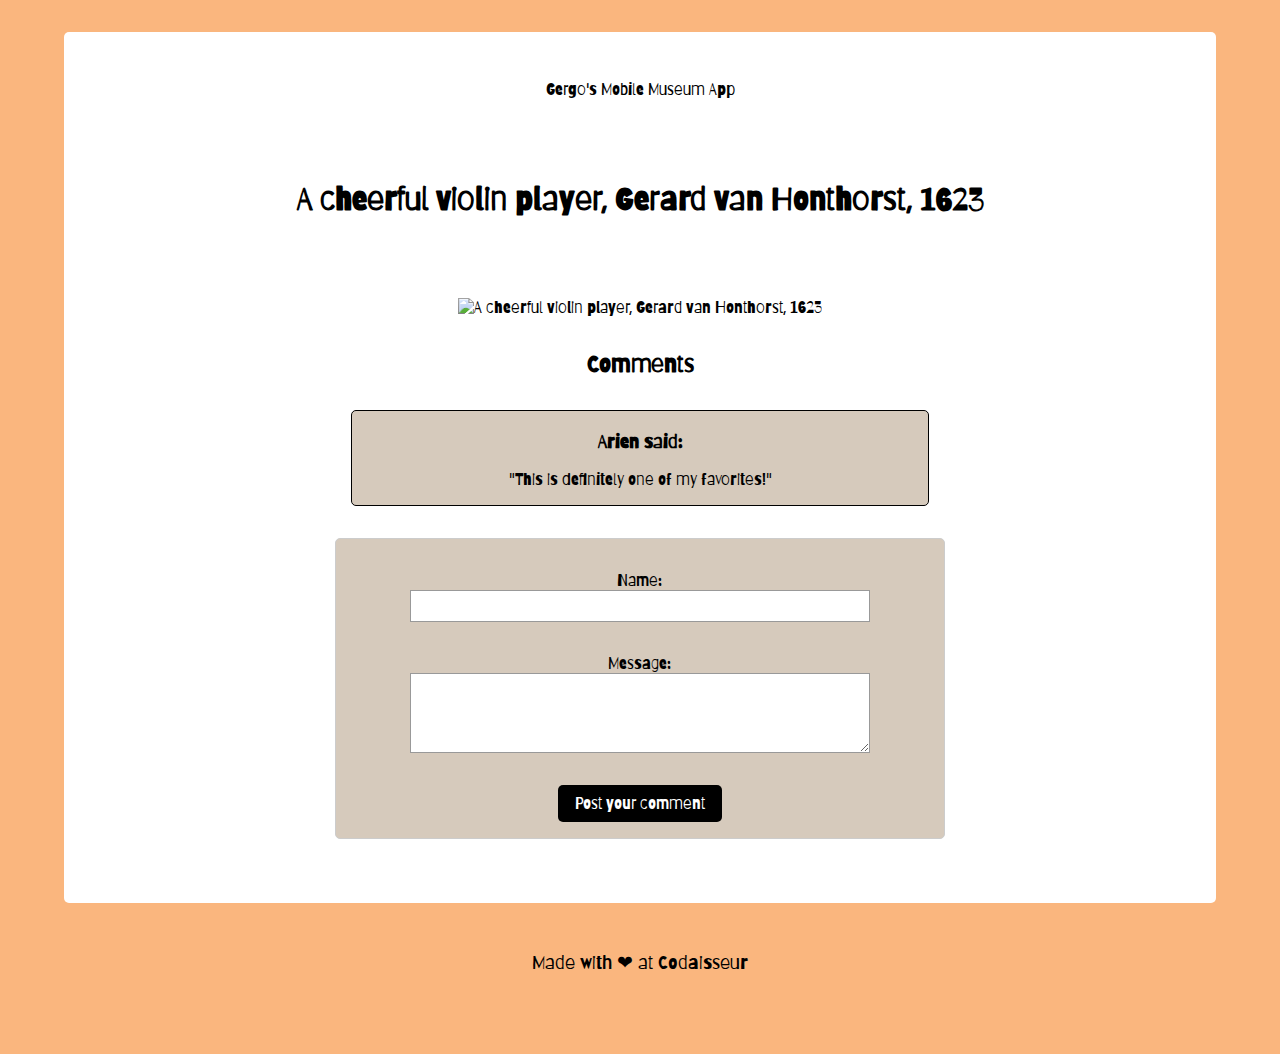
==== pages/detail-page.html @ 3e48755e "style detail page" ====
<!DOCTYPE html>
<html>
    <head>
        <title>A cheerful violin player</title>
        <link rel="stylesheet" type="text/css" media="screen" href="detail-page.css">
        <link href="https://fonts.googleapis.com/css?family=Barriecito&display=swap" rel="stylesheet">
        <meta charset="utf-8"/>
        <meta name="viewport" content="width=device-width, initial-sacale=1.0"/>
        <meta name="description" content="museum guide app's detail page by following codaisseur guidelines"/>
    </head>

    <body>
        <main>
            <section id="content">
                <p>Gergo's Mobile Museum App</p>
                <h1>A cheerful violin player, Gerard van Honthorst, 1623</h1>
                <img src="https://lh3.googleusercontent.com/V3sjNgCA_Jssjm0sTKaPZeOwCv_vAPpjllrAF-yAB8UkqIlc6UX_jxJmxH_axVHTHxlK1E7Slecg8K5bIvSbDlw0zg=s0" alt="A cheerful violin player, Gerard van Honthorst, 1623"/>
            </section>
    
            <section id="comments">
                <h2>Comments</h2>
                
                <section class="comment">
                    <h3>Arien said:</h3>
                    <p>"This is definitely one of my favorites!"</p>
                </section>
            </section>
    
            <form onsubmit="submitComment(); return false">
                <div class="formSection">
                    <label for="name">Name:</label>
                    <input type="text" id="name">
                </div>
                <div class="formSection">
                    <label for="msg">Message:</label>
                    <textarea id="msg"></textarea>
                </div>
                    <div class="button">
                    <button type="default">Post your comment</button>
                </div>
            </form>
        </main> 
  
        <footer>
        <p>Made with ❤ at Codaisseur</p>
        </footer>
    </body>
  </html>
---- pages/detail-page.css ----
body {
    margin: 0;
    padding: 2rem 0;
    width: 100%;
    background-color: rgb(250, 182, 126);
    font-family: 'Barriecito', cursive;
    text-align: center;
}
  
  main {
    background: white;
    width: 90%;
    margin: auto;
    border-radius: 5px;
    padding: 2rem 0;
  }
  
  h1 {
    margin: 5rem 1rem;
  }
  
  h2 {
    margin: 2rem auto;
  }
  
  img {
    width: 50%;
    min-width: 15rem;
  }
  
  .comment {
    margin: 1rem auto;
    border: 1px solid black;
    border-radius: 5px;
    max-width: 50%;
    min-width: 15rem;

    background-color: rgb(214, 202, 188);
  }
  
  form {
    margin: 2rem auto;
    width: 50%;
    min-width: 15rem;
    padding: 1rem;
    border: 1px solid #CCC;
    border-radius: 5px;

    background-color: rgb(214, 202, 188);
  }
  
  .formSection {
    margin-top: 1rem;
    margin-bottom: 2rem
  }
  
  label {
    display: inline-block;
    width: 80%;
  }
  
  input, textarea {
    width: 80%;
    box-sizing: border-box;
    border: 1px solid #999;
    min-height: 2rem;
    font-size: 1.2rem;
  }
  
  input:focus, textarea:focus {
    border-color: #000;
  }
  
  textarea {
    vertical-align: top;
    height: 5rem;
  }
  
  button {
    padding: 0;
    font: inherit;
    color: inherit;
    background-color: transparent;
  
    border: solid 1px transparent;
    border-radius: 5px;
    padding: 0.5rem 1rem;
    color: #ffffff;
    background-color: black;
  }
  
  button:hover,
  button:focus {
    color: black;
    border-color: black;
    background-color: white;
  }
  
  footer {
    margin: 3rem;
    font-size: 1.2rem;
  }
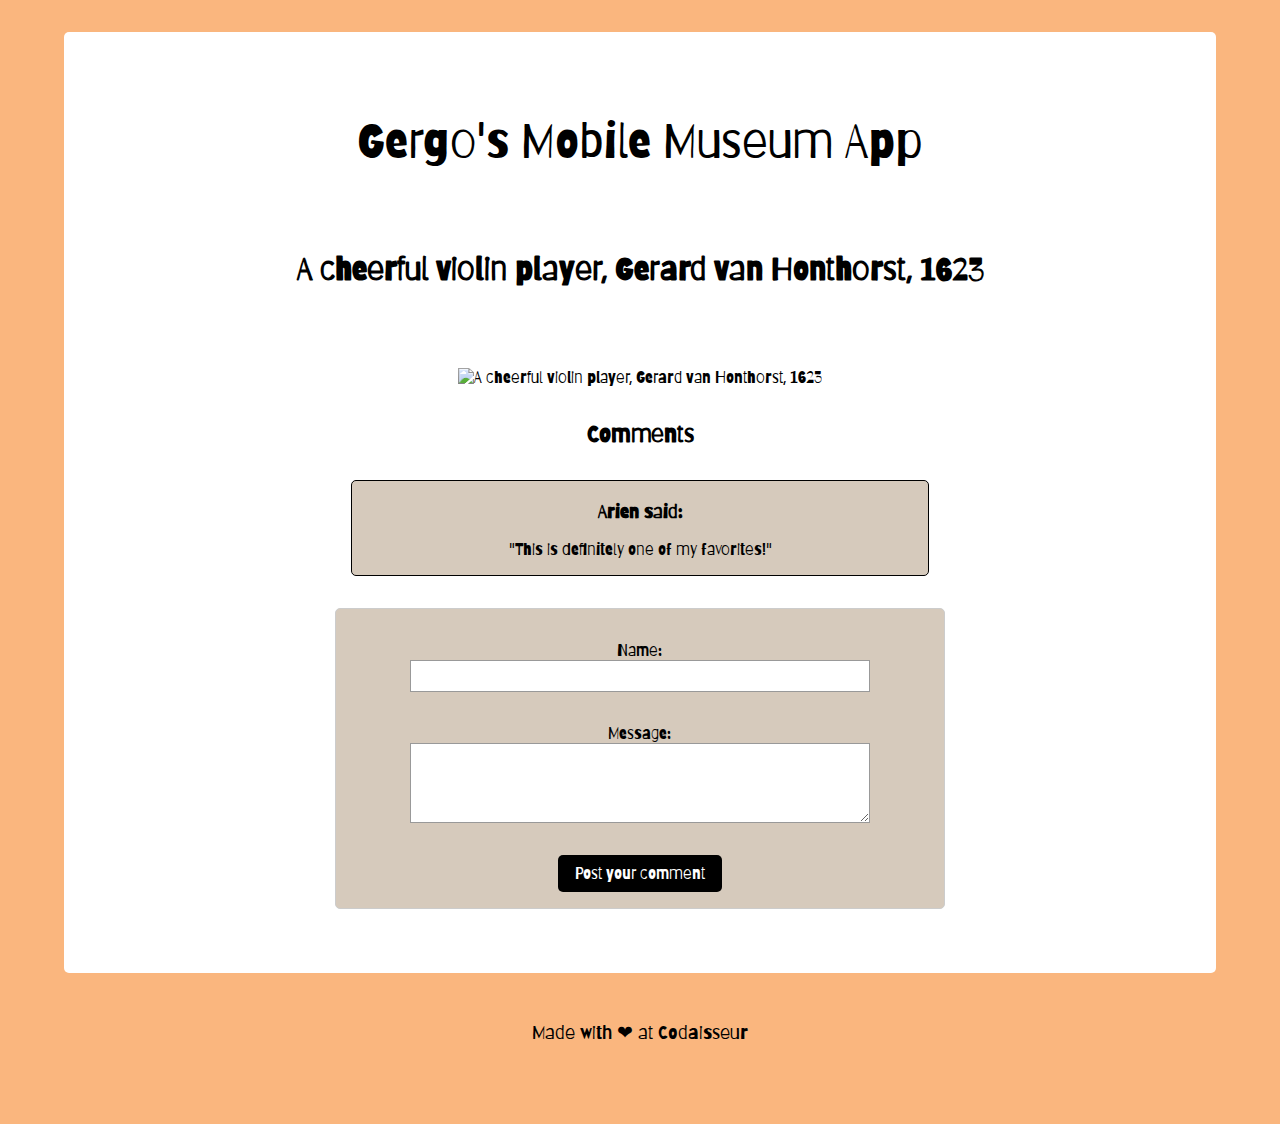
==== commit 3ca7303e: "corrected after feedback" ====
--- a/pages/detail-page.html
+++ b/pages/detail-page.html
@@ -12,7 +12,7 @@
     <body>
         <main>
             <section id="content">
-                <p>Gergo's Mobile Museum App</p>
+                <p id="pageTitle">Gergo's Mobile Museum App</p>
                 <h1>A cheerful violin player, Gerard van Honthorst, 1623</h1>
                 <img src="https://lh3.googleusercontent.com/V3sjNgCA_Jssjm0sTKaPZeOwCv_vAPpjllrAF-yAB8UkqIlc6UX_jxJmxH_axVHTHxlK1E7Slecg8K5bIvSbDlw0zg=s0" alt="A cheerful violin player, Gerard van Honthorst, 1623"/>
             </section>
@@ -26,7 +26,7 @@
                 </section>
             </section>
     
-            <form onsubmit="submitComment(); return false">
+            <form>
                 <div class="formSection">
                     <label for="name">Name:</label>
                     <input type="text" id="name">
--- a/pages/detail-page.css
+++ b/pages/detail-page.css
@@ -51,7 +51,7 @@
   
   .formSection {
     margin-top: 1rem;
-    margin-bottom: 2rem
+    margin-bottom: 2rem;
   }
   
   label {
@@ -89,8 +89,7 @@
     background-color: black;
   }
   
-  button:hover,
-  button:focus {
+  button:hover, button:focus {
     color: black;
     border-color: black;
     background-color: white;
@@ -99,4 +98,8 @@
   footer {
     margin: 3rem;
     font-size: 1.2rem;
+  }
+
+  #pageTitle {
+      font-size: 3rem;
   }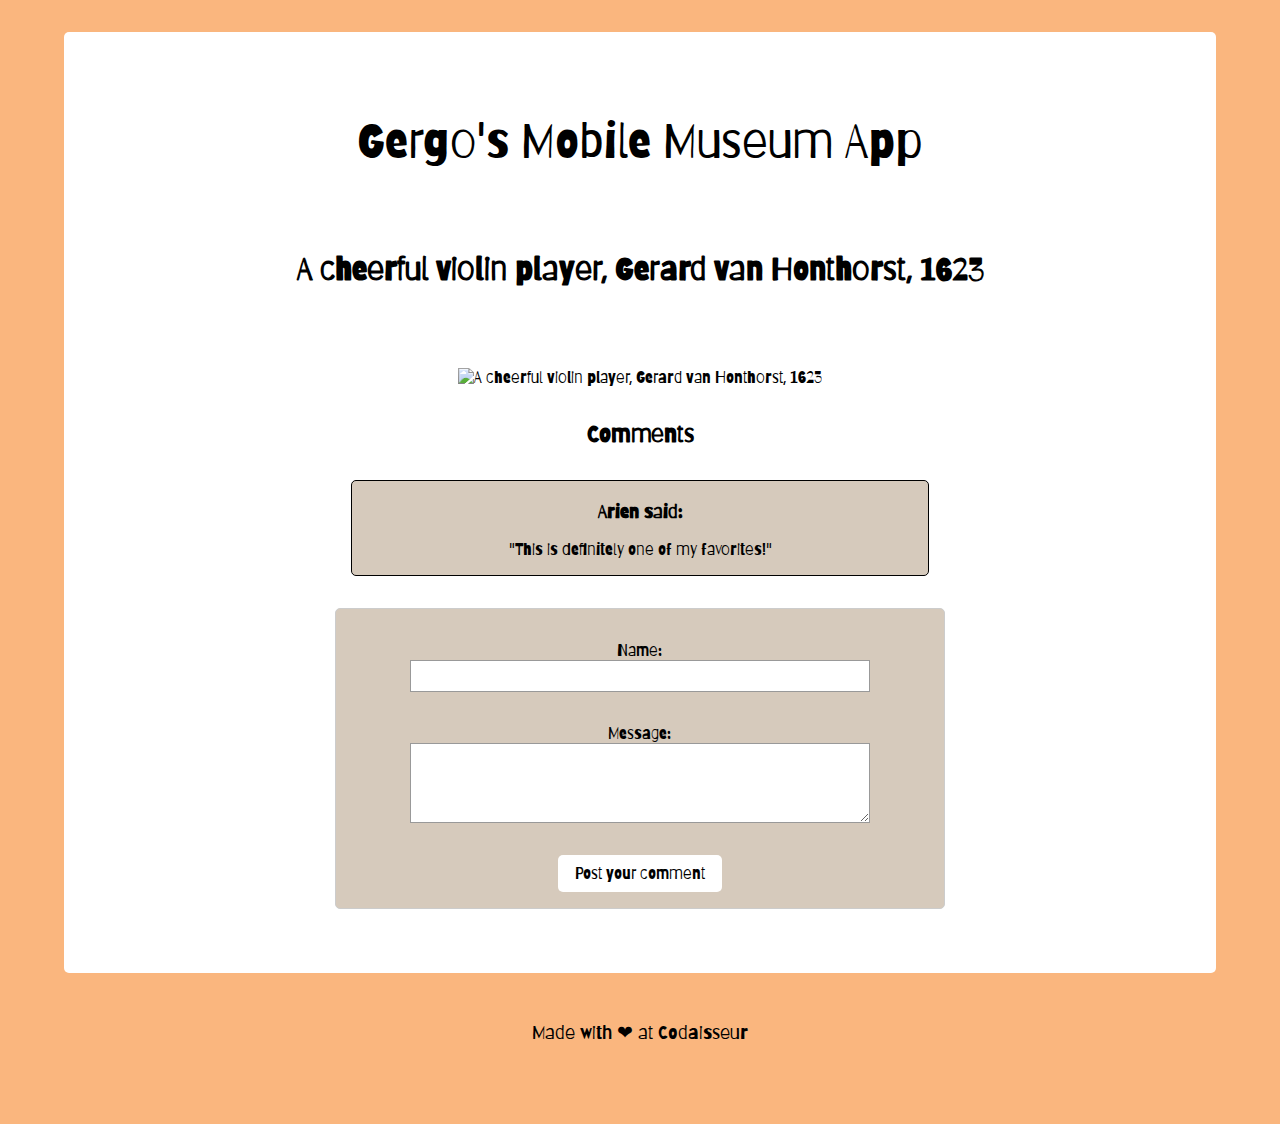
==== commit 4ee60f50: "detail-page.html ? in comment" ====
--- a/pages/detail-page.html
+++ b/pages/detail-page.html
@@ -36,7 +36,7 @@
                     <textarea id="msg"></textarea>
                 </div>
                     <div class="button">
-                    <button type="default">Post your comment</button>
+                    <button type="default">Post your comment</button> <!-- button type » why not submit? -->
                 </div>
             </form>
         </main> 
--- a/pages/detail-page.css
+++ b/pages/detail-page.css
@@ -34,7 +34,6 @@
     border-radius: 5px;
     max-width: 50%;
     min-width: 15rem;
-
     background-color: rgb(214, 202, 188);
   }
   
@@ -45,7 +44,6 @@
     padding: 1rem;
     border: 1px solid #CCC;
     border-radius: 5px;
-
     background-color: rgb(214, 202, 188);
   }
   
@@ -77,22 +75,18 @@
   }
   
   button {
-    padding: 0;
     font: inherit;
-    color: inherit;
-    background-color: transparent;
-  
     border: solid 1px transparent;
     border-radius: 5px;
     padding: 0.5rem 1rem;
-    color: #ffffff;
-    background-color: black;
+    color: black;
+    background-color: white;
   }
   
   button:hover, button:focus {
     color: black;
     border-color: black;
-    background-color: white;
+    background-color: rgb(161, 150, 150);
   }
   
   footer {
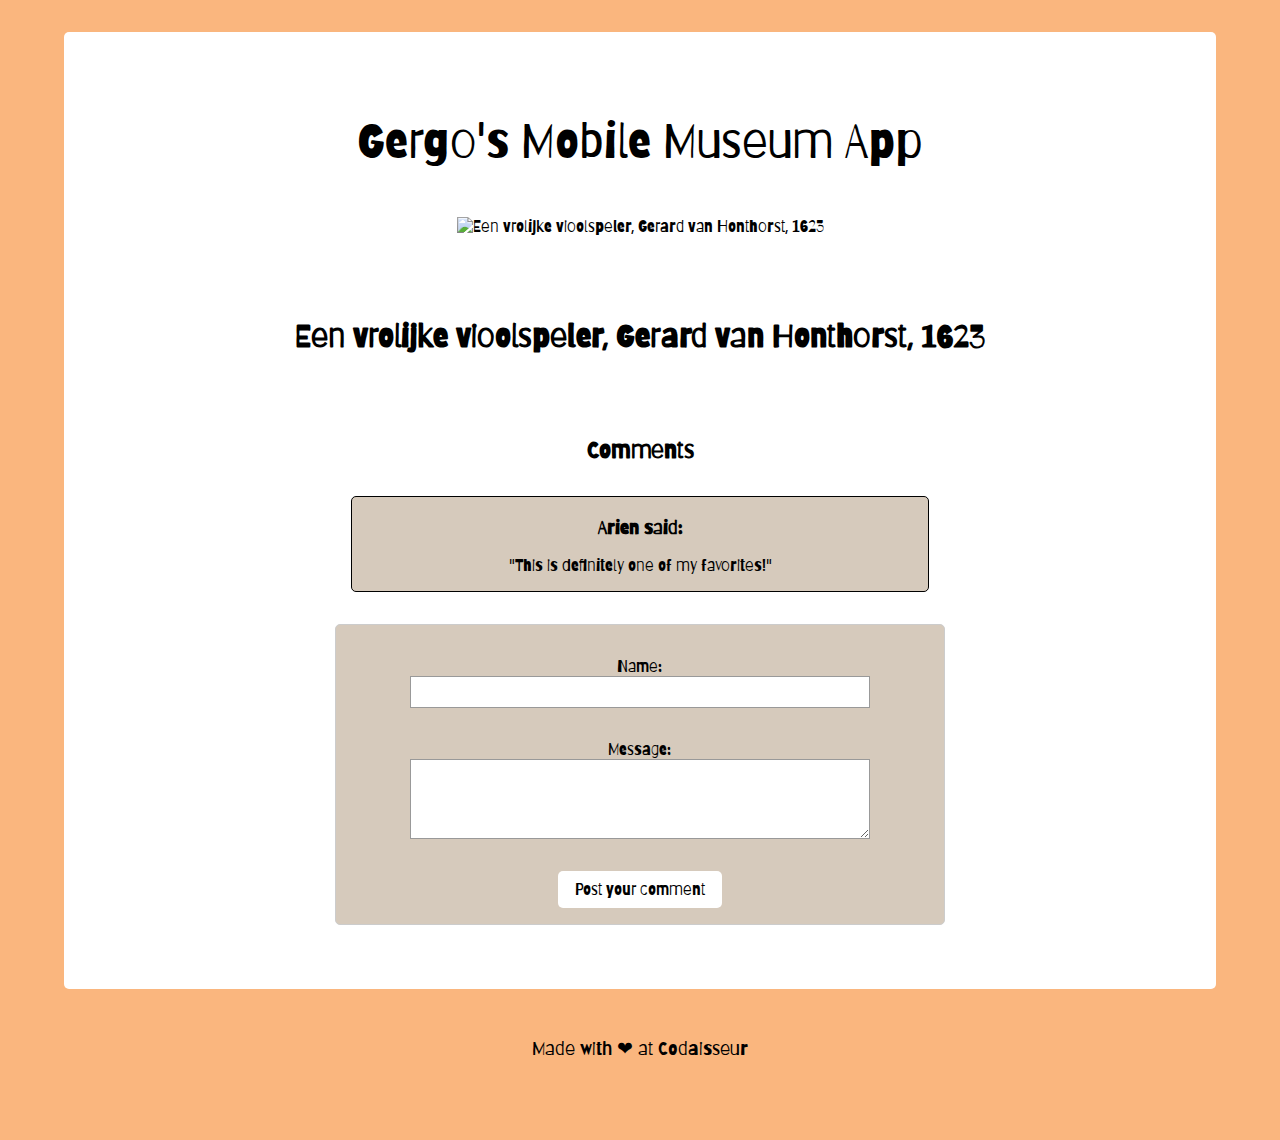
==== commit 4e99bb54: "detail-page data insertion with javascript" ====
--- a/pages/detail-page.html
+++ b/pages/detail-page.html
@@ -5,7 +5,7 @@
         <link rel="stylesheet" type="text/css" media="screen" href="detail-page.css">
         <link href="https://fonts.googleapis.com/css?family=Barriecito&display=swap" rel="stylesheet">
         <meta charset="utf-8"/>
-        <meta name="viewport" content="width=device-width, initial-sacale=1.0"/>
+        <meta name="viewport" content="width=device-width, initial-scale=1.0"/>
         <meta name="description" content="museum guide app's detail page by following codaisseur guidelines"/>
     </head>
 
@@ -13,8 +13,7 @@
         <main>
             <section id="content">
                 <p id="pageTitle">Gergo's Mobile Museum App</p>
-                <h1>A cheerful violin player, Gerard van Honthorst, 1623</h1>
-                <img src="https://lh3.googleusercontent.com/V3sjNgCA_Jssjm0sTKaPZeOwCv_vAPpjllrAF-yAB8UkqIlc6UX_jxJmxH_axVHTHxlK1E7Slecg8K5bIvSbDlw0zg=s0" alt="A cheerful violin player, Gerard van Honthorst, 1623"/>
+                <!-- JS inserts here h1 and img elements -->
             </section>
     
             <section id="comments">
@@ -26,7 +25,7 @@
                 </section>
             </section>
     
-            <form>
+            <form onsubmit="submitComment(); return false">
                 <div class="formSection">
                     <label for="name">Name:</label>
                     <input type="text" id="name">
@@ -44,5 +43,6 @@
         <footer>
         <p>Made with ❤ at Codaisseur</p>
         </footer>
+        <script src="detail-page.js"></script>
     </body>
   </html>